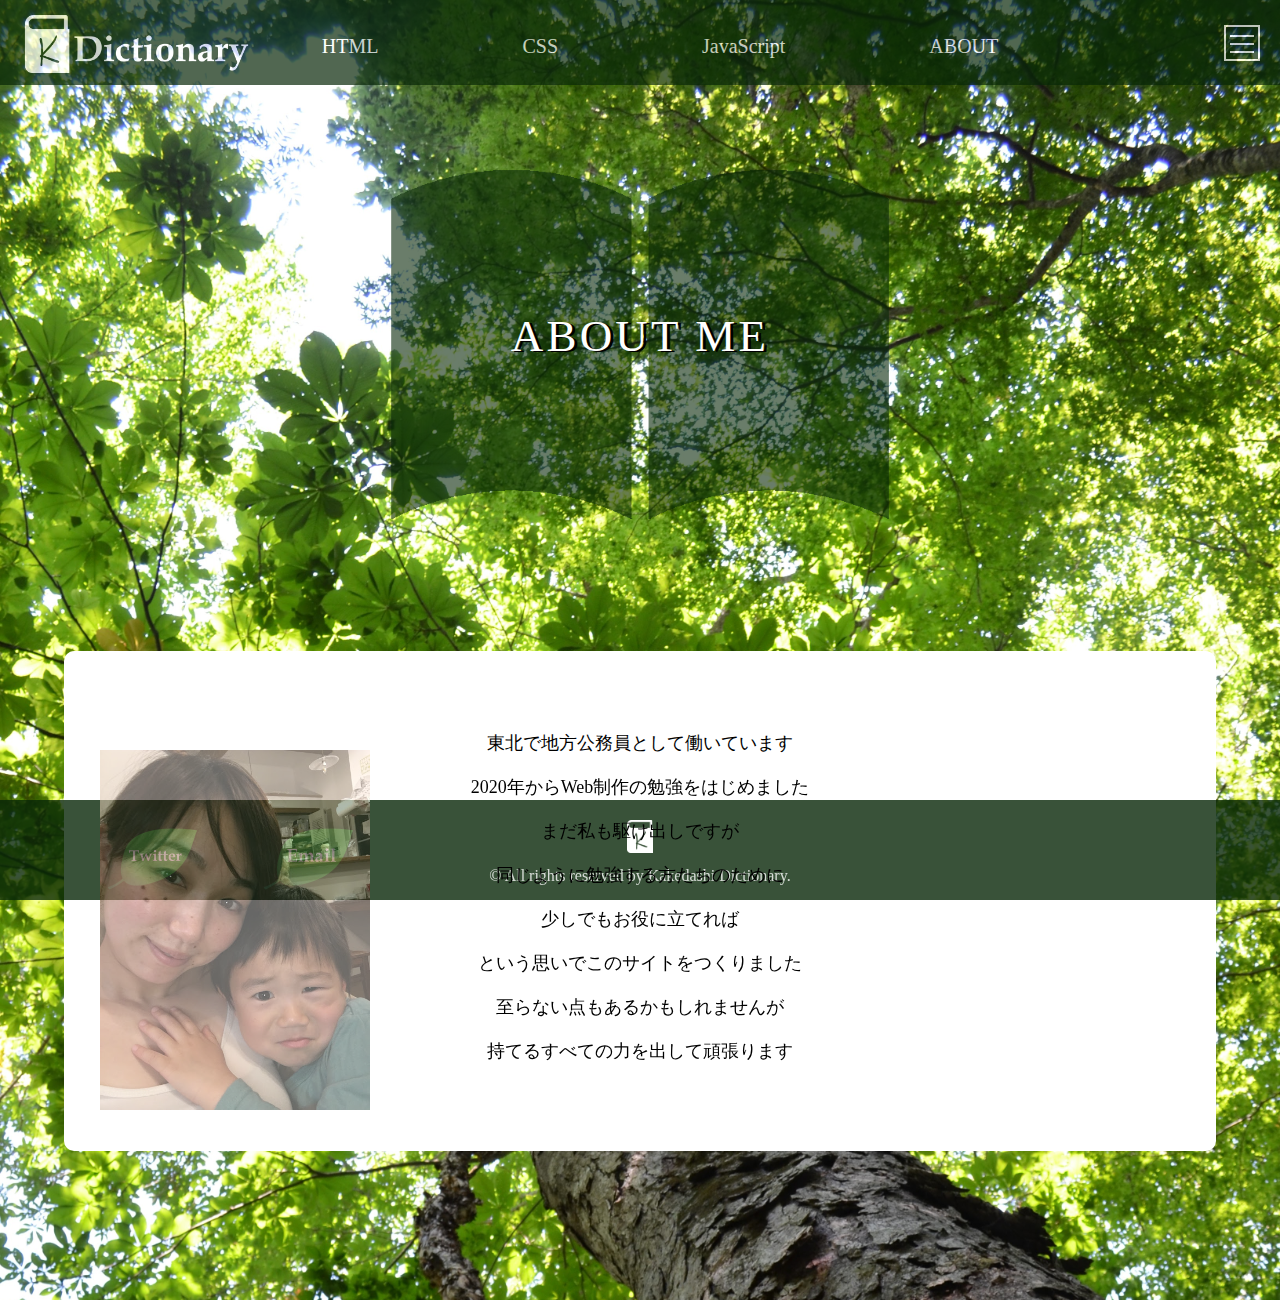
==== about.html @ ae8aec96 "06132334" ====
<!DOCTYPE html>
<html lang="ja">
  <head>
    <meta charset="UTF-8">
    <meta name="viewport" content="width=device-width, initial-scale=1.0">
    <title>K-Dictionary</title>
    <link rel="stylesheet" href="css/style.css">
    <link rel="icon" href="favicon.ico" />
    <link rel="apple-touch-icon" href="image/apple-touch-icon.png" sizes="180×180">
    <script src="https://ajax.googleapis.com/ajax/libs/jquery/1.12.4/jquery.min.js"></script>
    <script>
      
    </script>
  </head>
  <body>
      <header class="header">
        <a href="index.html"><img src="image/logo-w.png" alt="KAKEDASHI Dictionary"></a>
        <nav>
            <ul>
                <li><a href="">HTML</a></li>
                <li><a href="css.html">CSS</a></li>
                <li><a href="">JavaScript</a></li>
                <li><a href="">ABOUT</a></li>
            </ul>
        </nav>
        <div id="humberger">
          <div></div>
          <div></div>
          <div></div>
        </div>
        <ul class="h-menu">
          <li class="menu">～ Menu ～</li>
          <li class="item"><a href="">HTML</a></li>
          <li class="item
          "><a href="css.html">CSS</a></li>
          <li class="item"><a href="">JavaScript</a></li>
          <li class="item"><a href="about.html">ABOUT</a></li>
      </ul>
      </header>
  <div class="container_index">
    <h1 class="aboutme">ABOUT ME</h1>
    <img src="/image/dictionary.png">
    <div class="container-about">
      <p>東北で地方公務員として働いています</p>
      <p>2020年からWeb制作の勉強をはじめました</p>
      <p>まだ私も駆け出しですが</p>
      <p>同じように勉強する方たちのために</p>
      <p>少しでもお役に立てれば</p>
      <p>という思いでこのサイトをつくりました</p>
      <p>至らない点もあるかもしれませんが</p>
      <p>持てるすべての力を出して頑張ります</p>
      <img src="/image/me.jpg">
    </div>
  </div>
  
  <footer>
    <img class="logo" src="/image/3288.png">
    <ul>
      <li><a href="https://twitter.com/hitomidesu888"><img src="/image/twitter.png"></a></li>
        <li><a href="mailto:kakedashi.dictionary@gmail.com"><img src="/image/email.png"></a></li>
      <li></li>
    </ul>
    
    <p>© All rights reserved by Kakedashi Dictionary.</p>
  </footer>
  <script src="jquery.min.js"></script>
  <script>
    $('.h-menu').hide();
    $('#humberger').on('click',function(){
      $('.h-menu').slideToggle();
    })

    $('#humberger').on('click',function(){
      $('.header').css('opacity',.9);

    })
    $('.h-menu').on('click',function(){
      $('.h-menu').slideToggle();
    })
  </script>
    </body>
</html>
---- css/style.css ----
* {
  margin: 0;
  padding: 0;
}

.header {
  position: fixed;
  display: -webkit-box;
  display: -ms-flexbox;
  display: flex;
  height: 85px;
  width: 100%;
  text-decoration: none;
  z-index: 9999;
  top: 0;
  left: 0;
  background-color: #082708;
  opacity: .7;
}

.header .site-logo {
  font-size: 30px;
  color: white;
  position: absolute;
  top: 24px;
  left: 70px;
}

.header img {
  width: 230px;
  position: absolute;
  top: 15px;
  left: 20px;
}

.header nav {
  display: -webkit-box;
  display: -ms-flexbox;
  display: flex;
  margin-left: auto;
  margin-right: auto;
  margin-top: 35px;
}

.header nav a {
  text-decoration: none;
  color: white;
}

.header nav li {
  text-decoration: none;
  list-style: none;
  display: inline;
  margin-left: 90px;
  margin-right: 50px;
  font-size: 20px;
  font-weight: normal;
  font-size: 20px;
}

.header nav li:hover {
  opacity: 0.5;
}

.header nav li:active {
  top: 4px;
  text-shadow: none;
}

.header #humberger {
  position: absolute;
  right: 20px;
  top: 25px;
  border: 2px solid white;
  height: 36px;
  width: 36px;
  display: inline-block;
  -webkit-box-sizing: border-box;
          box-sizing: border-box;
}

.header #humberger:hover {
  opacity: 0.5;
}

.header #humberger div {
  position: absolute;
  left: 4px;
  height: 2px;
  width: 24px;
  background-color: white;
  display: inline-block;
  -webkit-box-sizing: border-box;
          box-sizing: border-box;
}

.header #humberger div:nth-of-type(1) {
  top: 8px;
}

.header #humberger div:nth-of-type(2) {
  top: 16px;
}

.header #humberger div:nth-of-type(3) {
  top: 24px;
}

.header .h-m-btn {
  width: 40px;
  height: 40px;
  margin-top: 23px;
  position: absolute;
  right: 20px;
  background-color: #082708;
  border: 2px solid black;
  border-radius: 5px;
}

.header .h-menu {
  z-index: 9999;
  position: absolute;
  right: 0px;
  width: 100%;
  height: 1100px;
  background-color: black;
  opacity: 1.0;
}

.header .h-menu .menu {
  color: white;
  font-size: 30px;
  text-decoration: none;
  list-style: none;
  text-align: center;
  margin-top: 60px;
}

.header .h-menu .item {
  margin-top: 60px;
  text-align: center;
  color: white;
}

.header .h-menu .item a {
  list-style: none;
  text-decoration: none;
  color: white;
  display: inline;
  font-size: 30px;
  display: inline;
  padding: 5px 50px;
  border-radius: 10px;
}

.header .h-menu .item a:hover {
  opacity: 0.5;
}

.header .h-menu .item a:active {
  top: 4px;
  text-shadow: none;
}

.container_index {
  position: absolute;
  width: 100%;
  height: 1300px;
  background-image: url("/image/cssbgi.JPG");
  background-repeat: no-repeat;
  -webkit-animation: fadein 2s forwards;
          animation: fadein 2s forwards;
  background-size: cover;
  text-align: center;
}

.container_index .aboutme {
  top: 210px;
}

.container_index h1 {
  position: relative;
  left: auto;
  right: auto;
  top: 200px;
  margin-left: 20%;
  margin-right: 20%;
  border-radius: 60px;
  padding-top: 100px;
  padding-bottom: 10px;
  font-size: 45px;
  font-family: "Book Antiqua";
  color: white;
  font-weight: normal;
  letter-spacing: 0.2rem;
  text-shadow: 3px 1px 0px black;
  z-index: 9998;
}

@-webkit-keyframes fadein {
  0% {
    opacity: 0;
  }
  100% {
    opacity: 1;
  }
}

@keyframes fadein {
  0% {
    opacity: 0;
  }
  100% {
    opacity: 1;
  }
}

.container_index img {
  position: relative;
  top: -50px;
  width: 620px;
  z-index: 1;
  opacity: 0.6;
}

.container_index p {
  position: relative;
  top: -270px;
  margin-top: 20px;
  margin-left: 30%;
  margin-right: 30%;
  color: white;
  font-size: 18px;
  text-shadow: 2px 2px 2px black;
  z-index: 9998;
}

.container_index ul {
  display: -webkit-box;
  display: -ms-flexbox;
  display: flex;
  text-decoration: none;
  position: relative;
  top: -200px;
  margin-top: 50px;
  margin-left: auto;
  margin-right: auto;
  width: 90%;
}

.container_index ul li {
  text-decoration: none;
  list-style: none;
  text-align: center;
  margin-top: 30px;
  width: calc(100%/3);
}

.container_index ul li:hover {
  opacity: 0.6;
}

.container_index ul li:active {
  top: 4px;
  text-shadow: none;
}

.container_index ul li a {
  text-decoration: none;
  color: black;
  background-color: white;
  padding: 20px 20px 20px 20px;
  font-size: 40px;
  border-radius: 30px;
  opacity: .7;
  display: block;
  margin: 20px 20px;
}

.container-about {
  background-color: white;
  width: 90%;
  height: 500px;
  margin-left: auto;
  margin-right: auto;
  border-radius: 10px;
}

.container-about p {
  top: 80px;
  color: black;
  text-shadow: none;
  z-index: 9999;
}

.container-about img {
  width: 270px;
  position: absolute;
  left: 100px;
  top: 750px;
  z-index: 9999;
}

footer {
  position: fixed;
  bottom: 0px;
  left: 0px;
  height: 100px;
  width: 100%;
  text-align: center;
  background-color: #082708;
  z-index: 9997;
  opacity: .8;
  color: white;
}

footer img {
  margin-top: 20px;
  width: 2%;
}

footer ul {
  position: absolute;
  top: -15px;
  left: 50px;
  list-style: none;
  text-decoration: none;
  font-size: 24px;
  -webkit-box-orient: horizontal;
  -webkit-box-direction: normal;
      -ms-flex-direction: row;
          flex-direction: row;
}

footer ul li {
  display: -webkit-box;
  display: -ms-flexbox;
  display: flex;
  -webkit-box-orient: horizontal;
  -webkit-box-direction: normal;
      -ms-flex-direction: row;
          flex-direction: row;
  display: inline;
  margin-left: 50px;
}

footer ul li:hover {
  opacity: 0.6;
}

footer ul li:active {
  top: 4px;
  text-shadow: none;
}

footer ul li a {
  text-decoration: none;
  color: white;
  -webkit-box-orient: horizontal;
  -webkit-box-direction: normal;
      -ms-flex-direction: row;
          flex-direction: row;
}

footer ul li a img {
  width: 100px;
  position: relative;
  top: 15px;
  z-index: 9998;
}

footer p {
  margin-top: 10px;
  opacity: .8;
}

.container {
  display: -webkit-box;
  display: -ms-flexbox;
  display: flex;
}

.container .code {
  background-color: #213b21;
  width: 50%;
  height: 800px;
  color: white;
  position: relative;
}

.container .code h1 {
  text-align: center;
  margin-top: 140px;
  max-width: 80%;
  margin-left: auto;
  margin-right: auto;
  border: 2px solid white;
  border-radius: 20px;
  font-family: 'Yu Gothic';
  font-weight: bold;
  color: #213b21;
  background-color: white;
}

.container .code p {
  margin-top: 40px;
  margin-left: 45px;
  font-size: 23px;
  text-align: left;
}

.container .code p span {
  border-bottom: 2px solid;
}

.container .code .a1 {
  color: yellow;
  position: relative;
  left: 0px;
}

.container .code .a2 {
  color: skyblue;
  position: relative;
  left: 25px;
}

.container .code .a3 {
  color: pink;
  position: relative;
  left: 60px;
}

.container .code .border {
  border-bottom: none;
  margin-top: 0px;
}

.container .code .css1 {
  text-align: left;
  font-size: 30px;
  letter-spacing: 0.3em;
}

.container .code .css1-2 {
  margin-top: 5px;
  font-size: 30px;
  text-align: left;
  margin-left: 275px;
}

.container .code .n2 {
  margin-left: 53px;
}

.container .code .n3 {
  margin-left: 60px;
}

.container .code .a1-1 {
  margin-top: 0px;
  margin-left: 60px;
  text-align: left;
  position: relative;
  font-size: 20px;
}

.container .code .a1-1 .a1 {
  position: absolute;
  left: 190px;
}

.container .code .a1-1 .a2 {
  position: absolute;
  left: 310px;
}

.container .code .a1-1 .a3 {
  position: absolute;
  left: 455px;
}

.container .code .css2 {
  text-align: left;
  font-size: 30px;
  letter-spacing: 0.1em;
}

.container .code .css2-2 {
  margin-top: 5px;
  font-size: 30px;
  text-align: left;
  margin-left: 0px;
  position: relative;
}

.container .code .css2-2 .n0 {
  position: absolute;
  left: 260px;
  color: lightgreen;
}

.container .code .css2-2 .n1 {
  position: absolute;
  left: 383px;
}

.container .code .css2-2 .n2 {
  position: absolute;
  left: 410px;
}

.container .code .css2-2 .n3 {
  position: absolute;
  left: 505px;
}

.container .code .a2-1 {
  margin-top: 50px;
  margin-left: 60px;
  text-align: left;
  position: relative;
  font-size: 20px;
}

.container .code .a2-1 .a0 {
  position: absolute;
  left: 175px;
  color: lightgreen;
}

.container .code .a2-1 .a1 {
  position: absolute;
  left: 293px;
}

.container .code .a2-1 .a2 {
  position: absolute;
  left: 377px;
}

.container .code .a2-1 .a3 {
  position: absolute;
  left: 490px;
}

.container .hyouji {
  background-color: #85d189;
  width: 50%;
  height: 800px;
  position: relative;
}

.container .hyouji .hako1 {
  position: absolute;
  left: 45%;
  top: 150px;
  font-size: 30px;
}

.container .hyouji .hako2 {
  top: 400px;
  position: absolute;
  left: 45%;
  font-size: 30px;
}

.container .hyouji .css1 {
  border: 2px solid black;
  margin-top: 215px;
  margin-left: auto;
  margin-right: auto;
  max-width: 80%;
  text-align: center;
  font-size: 30px;
}

.container .hyouji .css2 {
  border-bottom: 2px solid black;
  margin-top: 185px;
  margin-left: auto;
  margin-right: auto;
  max-width: 80%;
  text-align: center;
  font-size: 30px;
}

.container_css {
  width: 100%;
  background-image: url("/image/cssbgi.jpg");
  -webkit-animation: fadein 2s forwards;
          animation: fadein 2s forwards;
  background-size: cover;
  background-repeat: no-repeat;
  height: 1800px;
  position: relative;
}

.container_css h1 {
  position: relative;
  top: 300px;
  margin: 0px 35%;
  padding: 30px 20px;
  text-align: center;
  font-size: 50px;
  font-family: "Book Antiqua";
  color: white;
  font-weight: normal;
  letter-spacing: 1.2rem;
  text-shadow: 5px 5px 5px black;
  background-color: rgba(0, 0, 0, 0.589);
  border-radius: 50px;
  -webkit-box-sizing: border-box;
          box-sizing: border-box;
}

@keyframes fadein {
  0% {
    opacity: 0;
  }
  100% {
    opacity: 1;
  }
}

.container_css ul {
  display: -webkit-box;
  display: -ms-flexbox;
  display: flex;
  text-decoration: none;
  position: relative;
  top: 400px;
  margin-top: 50px;
  margin-left: auto;
  margin-right: auto;
  width: 90%;
}

.container_css ul li {
  text-decoration: none;
  list-style: none;
  text-align: center;
  margin-top: 30px;
  width: calc(100%/3);
}

.container_css ul li:hover {
  opacity: 0.6;
}

.container_css ul li:active {
  top: 4px;
  text-shadow: none;
}

.container_css ul li a {
  text-decoration: none;
  color: black;
  background-color: white;
  padding: 20px 20px 20px 20px;
  font-size: 40px;
  border-radius: 30px;
  opacity: .8;
  display: block;
  margin: 20px 20px;
}

@media screen and (max-width: 870px) {
  .header {
    position: fixed;
    text-align: center;
  }
  .header nav {
    display: none;
  }
  .header img {
    max-width: 50%;
    margin-top: 2px;
  }
  .h-menu {
    width: 100%;
  }
  footer {
    height: 100px;
  }
  footer .logo {
    display: none;
  }
  footer ul {
    top: -30px;
    text-align: center;
    left: 0;
    -webkit-box-pack: center;
        -ms-flex-pack: center;
            justify-content: center;
    margin: 0;
    display: -webkit-box;
    display: -ms-flexbox;
    display: flex;
    -ms-flex-wrap: wrap;
        flex-wrap: wrap;
    width: 100%;
  }
  footer ul li {
    margin: 0;
    padding: 0;
  }
  footer ul li a img {
    width: 90px;
    display: inline-block;
    padding: 0 45px;
  }
  footer p {
    position: relative;
    top: 60px;
  }
  .container_index {
    background-size: cover;
    width: 100%;
    height: 1100px;
  }
  .container_index h1 {
    font-size: 30px;
    top: 105px;
  }
  .container_index img {
    width: 300px;
    top: -57px;
  }
  .container_index p {
    display: none;
  }
  .container_index ul {
    width: auto;
    top: -90px;
    -webkit-box-orient: vertical;
    -webkit-box-direction: normal;
        -ms-flex-direction: column;
            flex-direction: column;
    -webkit-box-align: center;
        -ms-flex-align: center;
            align-items: center;
  }
  .container_index ul li {
    width: 90%;
  }
  .container_index ul li a {
    text-align: center;
    font-size: 18px;
    display: block;
    width: 90%;
    margin: 0px auto;
    letter-spacing: 0.3rem;
  }
  .container_index .aboutme {
    top: 80px;
  }
  .container_index .container-about {
    text-align: center;
  }
  .container_index .container-about p {
    text-align: center;
    display: inline;
  }
  .container_index .container-about img {
    display: none;
  }
  .container_css {
    background-size: cover;
    width: 100%;
    height: 900px;
  }
  .container_css h1 {
    font-size: 30px;
    top: 200px;
    background-color: transparent;
    -webkit-text-decoration-color: rgba(0, 0, 0, 0.589);
            text-decoration-color: rgba(0, 0, 0, 0.589);
  }
  .container_css ul {
    width: auto;
    top: 190px;
    -webkit-box-orient: vertical;
    -webkit-box-direction: normal;
        -ms-flex-direction: column;
            flex-direction: column;
    -webkit-box-align: center;
        -ms-flex-align: center;
            align-items: center;
  }
  .container_css ul li {
    width: 90%;
  }
  .container_css ul li a {
    text-align: center;
    font-size: 18px;
    display: block;
    width: 90%;
    margin: 0px auto;
    opacity: .6;
  }
  .container {
    -webkit-box-orient: vertical;
    -webkit-box-direction: normal;
        -ms-flex-direction: column;
            flex-direction: column;
    width: 100%;
  }
  .container .code {
    width: 100%;
  }
  .container .code h1 {
    font-size: 20px;
  }
  .container .code p {
    font-size: 17px;
    letter-spacing: 0rem;
  }
  .container .code .css1 {
    font-size: 30px;
    letter-spacing: normal;
    text-align: left;
  }
  .container .code .a1 {
    left: -65px;
  }
  .container .code .a2 {
    left: -90px;
  }
  .container .hyouji {
    width: 100%;
  }
}
/*# sourceMappingURL=style.css.map */
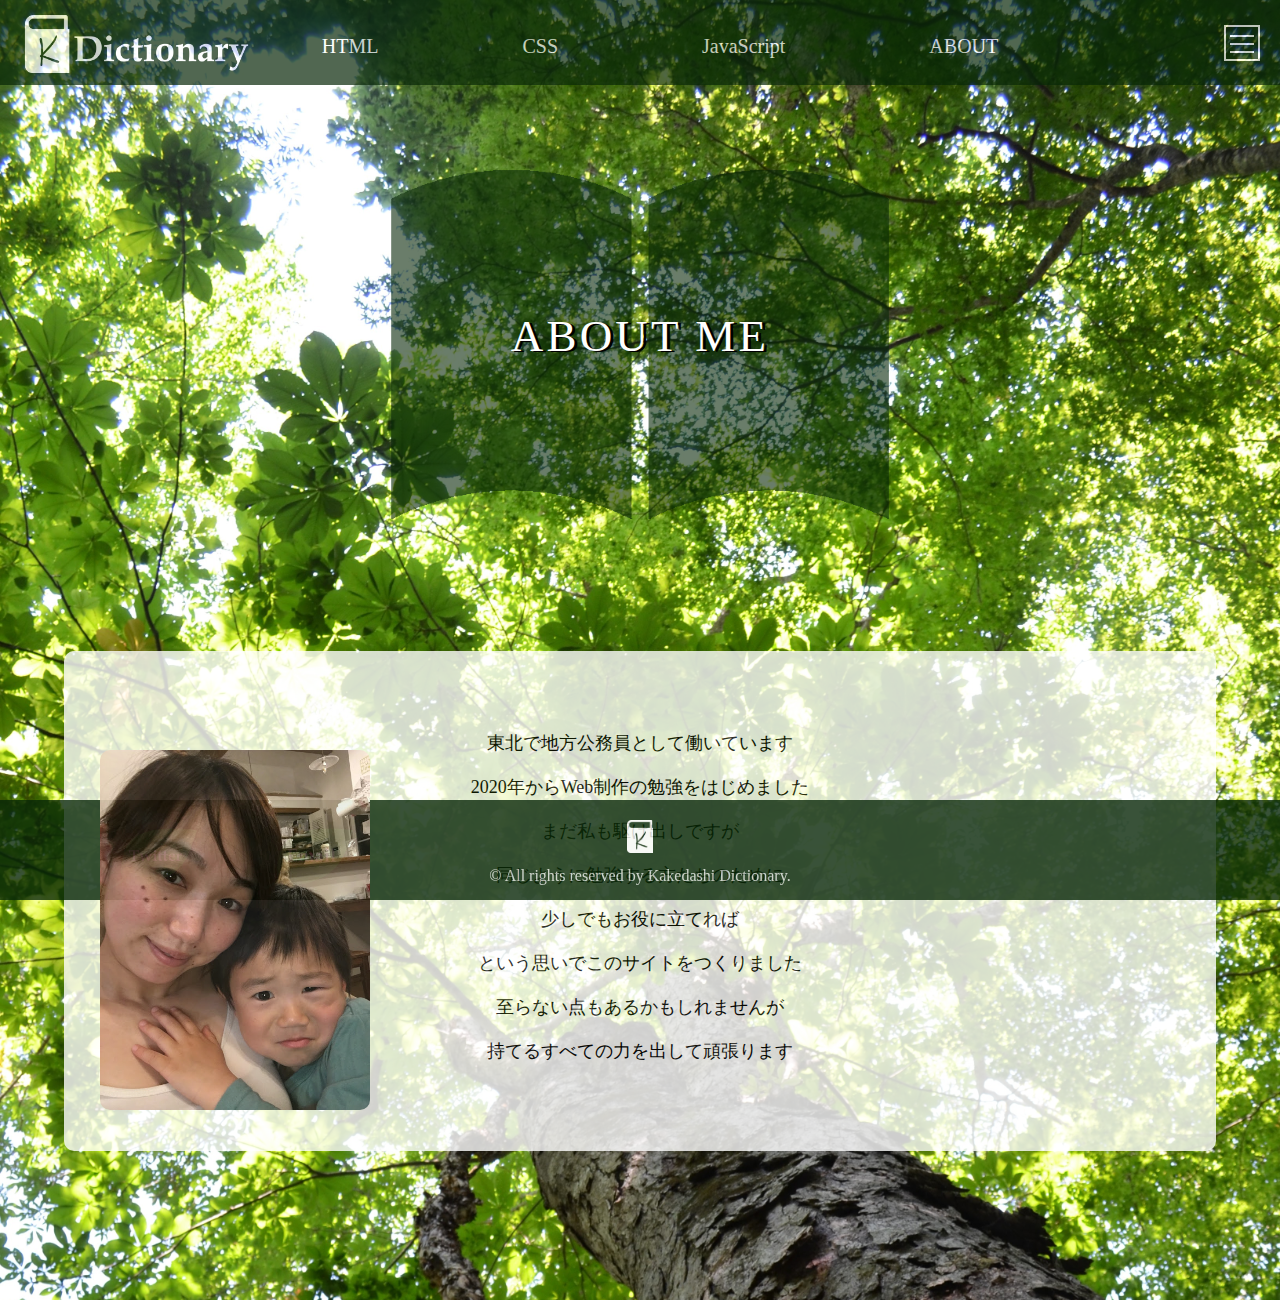
==== commit 5df73466: "06150622" ====
--- a/about.html
+++ b/about.html
@@ -49,10 +49,11 @@
       <p>という思いでこのサイトをつくりました</p>
       <p>至らない点もあるかもしれませんが</p>
       <p>持てるすべての力を出して頑張ります</p>
-      <img src="/image/me.jpg">
+      
     </div>
+    
   </div>
-  
+  <img class="profile" src="/image/me.jpg">
   <footer>
     <img class="logo" src="/image/3288.png">
     <ul>
--- a/css/style.css
+++ b/css/style.css
@@ -139,7 +139,18 @@
 .header .h-menu .item {
   margin-top: 60px;
   text-align: center;
-  color: white;
+  width: 100%;
+  color: white;
+  border: 1px solid white;
+}
+
+.header .h-menu .item:hover {
+  opacity: 0.5;
+}
+
+.header .h-menu .item:active {
+  top: 4px;
+  text-shadow: none;
 }
 
 .header .h-menu .item a {
@@ -148,18 +159,9 @@
   color: white;
   display: inline;
   font-size: 30px;
-  display: inline;
-  padding: 5px 50px;
+  display: block;
   border-radius: 10px;
-}
-
-.header .h-menu .item a:hover {
-  opacity: 0.5;
-}
-
-.header .h-menu .item a:active {
-  top: 4px;
-  text-shadow: none;
+  padding: 5px auto;
 }
 
 .container_index {
@@ -215,6 +217,13 @@
   }
 }
 
+.container_index .css-h1 {
+  letter-spacing: 2rem;
+  font-size: 50px;
+  top: 230px;
+  padding-left: 30px;
+}
+
 .container_index img {
   position: relative;
   top: -50px;
@@ -284,6 +293,7 @@
   margin-left: auto;
   margin-right: auto;
   border-radius: 10px;
+  opacity: .8;
 }
 
 .container-about p {
@@ -293,12 +303,14 @@
   z-index: 9999;
 }
 
-.container-about img {
+.profile {
   width: 270px;
   position: absolute;
   left: 100px;
   top: 750px;
   z-index: 9999;
+  border-radius: 10px;
+  opacity: .9;
 }
 
 footer {
@@ -583,86 +595,6 @@
   max-width: 80%;
   text-align: center;
   font-size: 30px;
-}
-
-.container_css {
-  width: 100%;
-  background-image: url("/image/cssbgi.jpg");
-  -webkit-animation: fadein 2s forwards;
-          animation: fadein 2s forwards;
-  background-size: cover;
-  background-repeat: no-repeat;
-  height: 1800px;
-  position: relative;
-}
-
-.container_css h1 {
-  position: relative;
-  top: 300px;
-  margin: 0px 35%;
-  padding: 30px 20px;
-  text-align: center;
-  font-size: 50px;
-  font-family: "Book Antiqua";
-  color: white;
-  font-weight: normal;
-  letter-spacing: 1.2rem;
-  text-shadow: 5px 5px 5px black;
-  background-color: rgba(0, 0, 0, 0.589);
-  border-radius: 50px;
-  -webkit-box-sizing: border-box;
-          box-sizing: border-box;
-}
-
-@keyframes fadein {
-  0% {
-    opacity: 0;
-  }
-  100% {
-    opacity: 1;
-  }
-}
-
-.container_css ul {
-  display: -webkit-box;
-  display: -ms-flexbox;
-  display: flex;
-  text-decoration: none;
-  position: relative;
-  top: 400px;
-  margin-top: 50px;
-  margin-left: auto;
-  margin-right: auto;
-  width: 90%;
-}
-
-.container_css ul li {
-  text-decoration: none;
-  list-style: none;
-  text-align: center;
-  margin-top: 30px;
-  width: calc(100%/3);
-}
-
-.container_css ul li:hover {
-  opacity: 0.6;
-}
-
-.container_css ul li:active {
-  top: 4px;
-  text-shadow: none;
-}
-
-.container_css ul li a {
-  text-decoration: none;
-  color: black;
-  background-color: white;
-  padding: 20px 20px 20px 20px;
-  font-size: 40px;
-  border-radius: 30px;
-  opacity: .8;
-  display: block;
-  margin: 20px 20px;
 }
 
 @media screen and (max-width: 870px) {
@@ -723,6 +655,11 @@
     font-size: 30px;
     top: 105px;
   }
+  .container_index .css-h1 {
+    font-size: 30px;
+    top: 90px;
+    padding-left: 20px;
+  }
   .container_index img {
     width: 300px;
     top: -57px;
@@ -756,48 +693,20 @@
     top: 80px;
   }
   .container_index .container-about {
-    text-align: center;
+    text-align: left;
+    width: 100%;
   }
   .container_index .container-about p {
     text-align: center;
-    display: inline;
+    display: block;
+    margin: 15px 20px;
+    font-size: 15px;
   }
   .container_index .container-about img {
     display: none;
   }
-  .container_css {
-    background-size: cover;
-    width: 100%;
-    height: 900px;
-  }
-  .container_css h1 {
-    font-size: 30px;
-    top: 200px;
-    background-color: transparent;
-    -webkit-text-decoration-color: rgba(0, 0, 0, 0.589);
-            text-decoration-color: rgba(0, 0, 0, 0.589);
-  }
-  .container_css ul {
-    width: auto;
-    top: 190px;
-    -webkit-box-orient: vertical;
-    -webkit-box-direction: normal;
-        -ms-flex-direction: column;
-            flex-direction: column;
-    -webkit-box-align: center;
-        -ms-flex-align: center;
-            align-items: center;
-  }
-  .container_css ul li {
-    width: 90%;
-  }
-  .container_css ul li a {
-    text-align: center;
-    font-size: 18px;
-    display: block;
-    width: 90%;
-    margin: 0px auto;
-    opacity: .6;
+  .profile {
+    display: none;
   }
   .container {
     -webkit-box-orient: vertical;
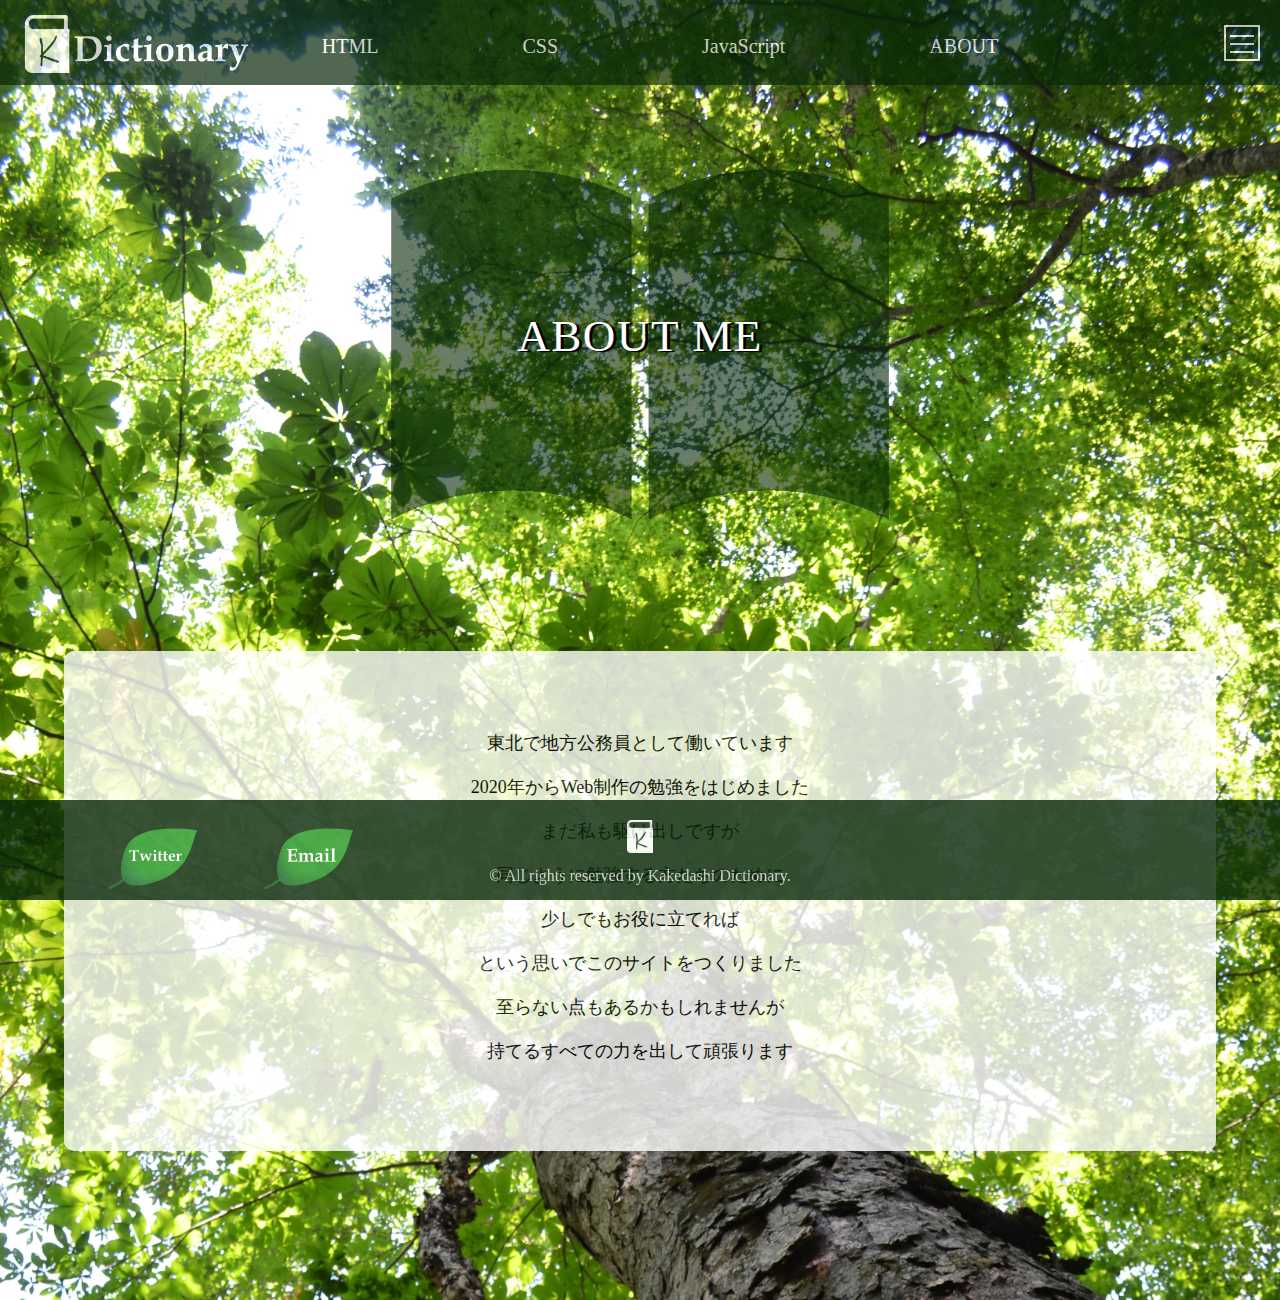
==== commit 9e6e36b7: "06160531" ====
--- a/about.html
+++ b/about.html
@@ -53,7 +53,6 @@
     </div>
     
   </div>
-  <img class="profile" src="/image/me.jpg">
   <footer>
     <img class="logo" src="/image/3288.png">
     <ul>
--- a/css/style.css
+++ b/css/style.css
@@ -133,15 +133,15 @@
   text-decoration: none;
   list-style: none;
   text-align: center;
-  margin-top: 60px;
+  margin: 60px 0;
 }
 
 .header .h-menu .item {
-  margin-top: 60px;
+  margin-top: 0px;
   text-align: center;
   width: 100%;
   color: white;
-  border: 1px solid white;
+  border-top: 1px solid white;
 }
 
 .header .h-menu .item:hover {
@@ -162,6 +162,11 @@
   display: block;
   border-radius: 10px;
   padding: 5px auto;
+  letter-spacing: 0.5rem;
+}
+
+.header .h-menu .about {
+  border-bottom: 1px solid white;
 }
 
 .container_index {
@@ -194,7 +199,7 @@
   font-family: "Book Antiqua";
   color: white;
   font-weight: normal;
-  letter-spacing: 0.2rem;
+  letter-spacing: 0.1rem;
   text-shadow: 3px 1px 0px black;
   z-index: 9998;
 }
@@ -286,6 +291,10 @@
   margin: 20px 20px;
 }
 
+.container_index .ul-css {
+  margin-top: 150px;
+}
+
 .container-about {
   background-color: white;
   width: 90%;
@@ -301,16 +310,6 @@
   color: black;
   text-shadow: none;
   z-index: 9999;
-}
-
-.profile {
-  width: 270px;
-  position: absolute;
-  left: 100px;
-  top: 750px;
-  z-index: 9999;
-  border-radius: 10px;
-  opacity: .9;
 }
 
 footer {
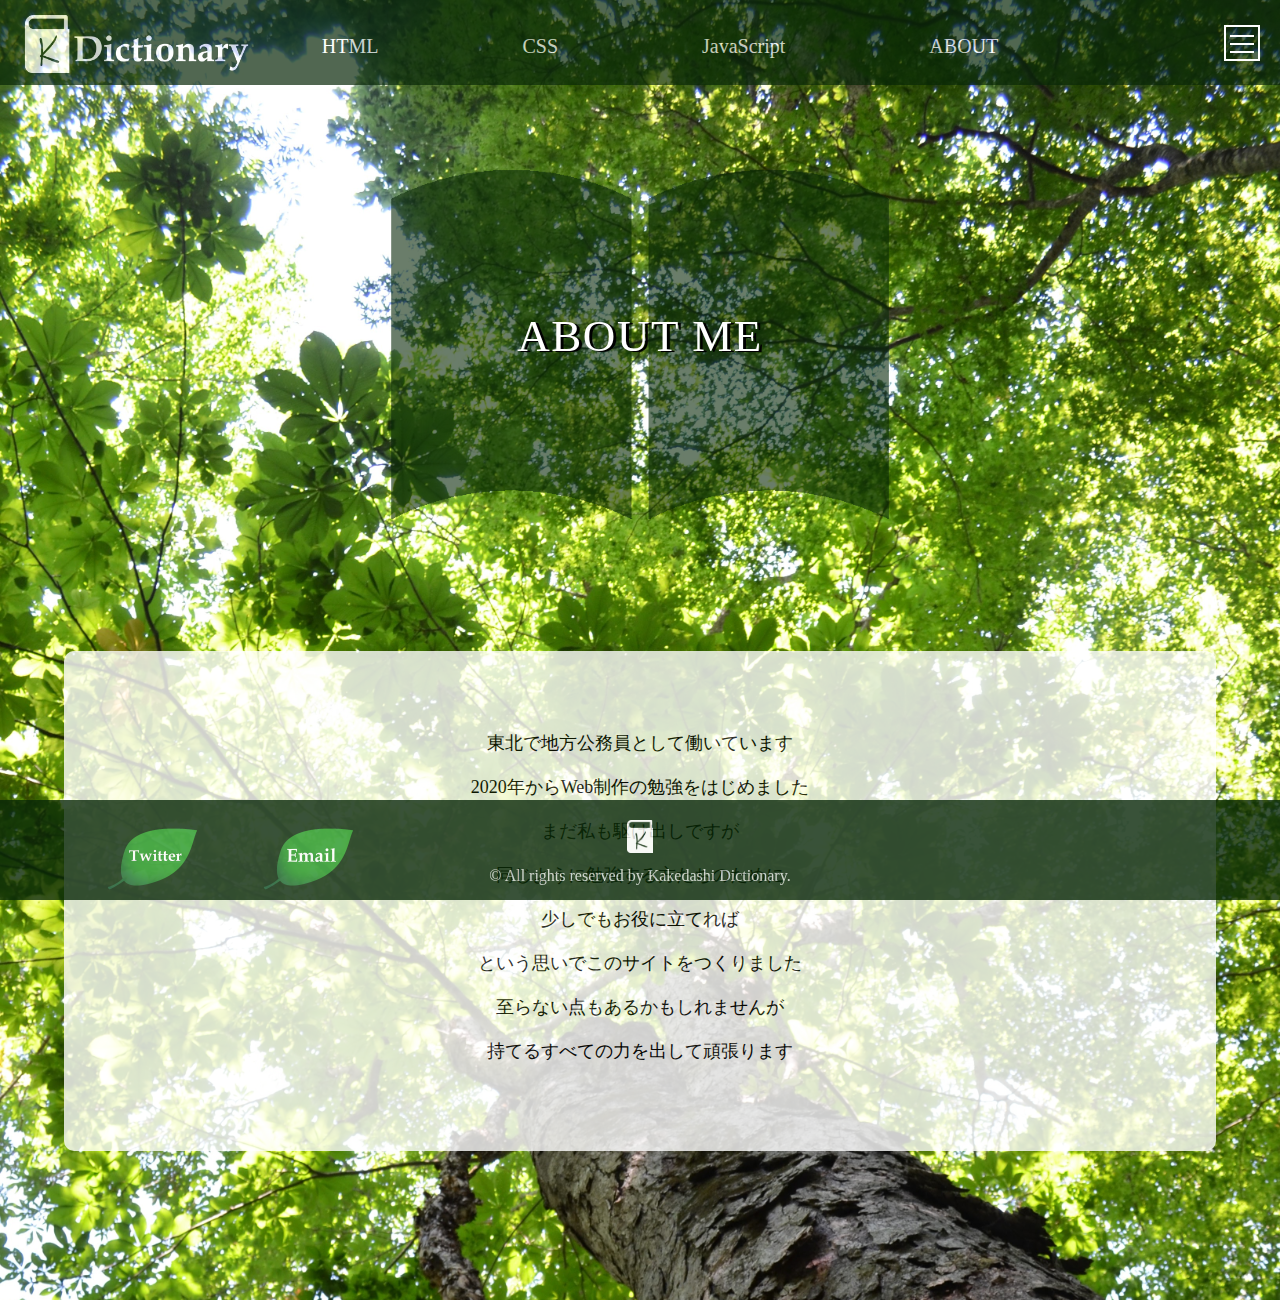
==== commit bc186269: "07100634" ====
--- a/about.html
+++ b/about.html
@@ -23,20 +23,22 @@
                 <li><a href="">ABOUT</a></li>
             </ul>
         </nav>
-        <div id="humberger">
-          <div></div>
-          <div></div>
-          <div></div>
-        </div>
-        <ul class="h-menu">
-          <li class="menu">～ Menu ～</li>
-          <li class="item"><a href="">HTML</a></li>
-          <li class="item
-          "><a href="css.html">CSS</a></li>
-          <li class="item"><a href="">JavaScript</a></li>
-          <li class="item"><a href="about.html">ABOUT</a></li>
-      </ul>
+        
       </header>
+
+      <div id="humberger">
+        <div></div>
+        <div></div>
+        <div></div>
+      </div>
+      <ul class="h-menu">
+        <li class="menu">～ Menu ～</li>
+        <li class="item"><a href="">HTML</a></li>
+        <li class="item
+        "><a href="css.html">CSS</a></li>
+        <li class="item"><a href="">JavaScript</a></li>
+        <li class="item"><a href="about.html">ABOUT</a></li>
+    </ul>
   <div class="container_index">
     <h1 class="aboutme">ABOUT ME</h1>
     <img src="/image/dictionary.png">
--- a/css/style.css
+++ b/css/style.css
@@ -1,6 +1,52 @@
 * {
   margin: 0;
   padding: 0;
+}
+
+.loading {
+  position: fixed;
+  top: 0;
+  left: 0;
+  width: 100%;
+  height: 100%;
+  background-color: #fff;
+  display: -webkit-box;
+  display: -ms-flexbox;
+  display: flex;
+  -webkit-box-align: center;
+      -ms-flex-align: center;
+          align-items: center;
+  -webkit-box-pack: center;
+      -ms-flex-pack: center;
+          justify-content: center;
+  font-size: 30px;
+  opacity: 0;
+  visibility: hidden;
+  -webkit-transition: 0.3s;
+  transition: 0.3s;
+  z-index: 9999;
+}
+
+.loading.active {
+  opacity: 1;
+  visibility: visible;
+}
+
+@-webkit-keyframes flashing {
+  50% {
+    opacity: .3;
+  }
+}
+
+@keyframes flashing {
+  50% {
+    opacity: .3;
+  }
+}
+
+.loadingText {
+  -webkit-animation: 1s flashing infinite;
+          animation: 1s flashing infinite;
 }
 
 .header {
@@ -11,7 +57,7 @@
   height: 85px;
   width: 100%;
   text-decoration: none;
-  z-index: 9999;
+  z-index: 9998;
   top: 0;
   left: 0;
   background-color: #082708;
@@ -67,8 +113,9 @@
   text-shadow: none;
 }
 
-.header #humberger {
-  position: absolute;
+#humberger {
+  position: absolute;
+  position: fixed;
   right: 20px;
   top: 25px;
   border: 2px solid white;
@@ -77,13 +124,14 @@
   display: inline-block;
   -webkit-box-sizing: border-box;
           box-sizing: border-box;
-}
-
-.header #humberger:hover {
+  z-index: 9999;
+}
+
+#humberger:hover {
   opacity: 0.5;
 }
 
-.header #humberger div {
+#humberger div {
   position: absolute;
   left: 4px;
   height: 2px;
@@ -92,21 +140,22 @@
   display: inline-block;
   -webkit-box-sizing: border-box;
           box-sizing: border-box;
-}
-
-.header #humberger div:nth-of-type(1) {
+  z-index: 9999;
+}
+
+#humberger div:nth-of-type(1) {
   top: 8px;
 }
 
-.header #humberger div:nth-of-type(2) {
+#humberger div:nth-of-type(2) {
   top: 16px;
 }
 
-.header #humberger div:nth-of-type(3) {
+#humberger div:nth-of-type(3) {
   top: 24px;
 }
 
-.header .h-m-btn {
+.h-m-btn {
   width: 40px;
   height: 40px;
   margin-top: 23px;
@@ -117,9 +166,10 @@
   border-radius: 5px;
 }
 
-.header .h-menu {
+.h-menu {
   z-index: 9999;
   position: absolute;
+  position: fixed;
   right: 0px;
   width: 100%;
   height: 1100px;
@@ -127,7 +177,7 @@
   opacity: 1.0;
 }
 
-.header .h-menu .menu {
+.h-menu .menu {
   color: white;
   font-size: 30px;
   text-decoration: none;
@@ -136,7 +186,7 @@
   margin: 60px 0;
 }
 
-.header .h-menu .item {
+.h-menu .item {
   margin-top: 0px;
   text-align: center;
   width: 100%;
@@ -144,16 +194,16 @@
   border-top: 1px solid white;
 }
 
-.header .h-menu .item:hover {
+.h-menu .item:hover {
   opacity: 0.5;
 }
 
-.header .h-menu .item:active {
+.h-menu .item:active {
   top: 4px;
   text-shadow: none;
 }
 
-.header .h-menu .item a {
+.h-menu .item a {
   list-style: none;
   text-decoration: none;
   color: white;
@@ -165,7 +215,7 @@
   letter-spacing: 0.5rem;
 }
 
-.header .h-menu .about {
+.h-menu .about {
   border-bottom: 1px solid white;
 }
 
@@ -431,9 +481,9 @@
 }
 
 .container .code .a2 {
+  position: relative;
+  left: 25px;
   color: skyblue;
-  position: relative;
-  left: 25px;
 }
 
 .container .code .a3 {
@@ -476,19 +526,25 @@
   font-size: 20px;
 }
 
-.container .code .a1-1 .a1 {
+.container .code .a1-1 .n1-word {
   position: absolute;
   left: 190px;
-}
-
-.container .code .a1-1 .a2 {
+  border-bottom: none;
+  color: yellow;
+}
+
+.container .code .a1-1 .n2-word {
   position: absolute;
   left: 310px;
-}
-
-.container .code .a1-1 .a3 {
+  border-bottom: none;
+  color: skyblue;
+}
+
+.container .code .a1-1 .n3-word {
   position: absolute;
   left: 455px;
+  border-bottom: none;
+  color: pink;
 }
 
 .container .code .css2 {
@@ -657,7 +713,8 @@
   .container_index .css-h1 {
     font-size: 30px;
     top: 90px;
-    padding-left: 20px;
+    padding-left: 0px;
+    letter-spacing: 0.5rem;
   }
   .container_index img {
     width: 300px;
@@ -688,6 +745,9 @@
     margin: 0px auto;
     letter-spacing: 0.3rem;
   }
+  .container_index .ul-css {
+    margin-top: 50px;
+  }
   .container_index .aboutme {
     top: 80px;
   }
@@ -716,6 +776,7 @@
   }
   .container .code {
     width: 100%;
+    height: 600px;
   }
   .container .code h1 {
     font-size: 20px;
@@ -723,20 +784,98 @@
   .container .code p {
     font-size: 17px;
     letter-spacing: 0rem;
+    margin-left: 20px;
   }
   .container .code .css1 {
-    font-size: 30px;
+    font-size: 25px;
     letter-spacing: normal;
     text-align: left;
-  }
-  .container .code .a1 {
-    left: -65px;
-  }
-  .container .code .a2 {
-    left: -90px;
+    margin: 0;
+    padding: 0;
+    margin-left: 30px;
+    margin-top: 20px;
+  }
+  .container .code .css1-2 {
+    margin-left: 0;
+  }
+  .container .code .css1-2 .n1 {
+    left: 140px;
+  }
+  .container .code .css1-2 .n2 {
+    left: 110px;
+  }
+  .container .code .css1-2 .n3 {
+    left: 70px;
+  }
+  .container .code .a1-1 {
+    font-size: 15px;
+  }
+  .container .code .a1-1 .n1-word {
+    padding: 0;
+    position: absolute;
+    margin: 0;
+    left: 60px;
+  }
+  .container .code .a1-1 .n2-word {
+    padding: 0;
+    margin: 0;
+    left: 130px;
+  }
+  .container .code .a1-1 .n3-word {
+    padding: 0;
+    margin: 0;
+    left: 200px;
+  }
+  .container .code .css2 {
+    font-size: 22px;
+    letter-spacing: normal;
+    text-align: left;
+    margin: 0;
+    padding: 0;
+    margin-left: 30px;
+    margin-top: 20px;
+  }
+  .container .code .css2-2 {
+    margin-left: 0;
+  }
+  .container .code .css2-2 .n0 {
+    position: absolute;
+    left: 140px;
+  }
+  .container .code .css2-2 .n1 {
+    left: 220px;
+  }
+  .container .code .css2-2 .n2 {
+    left: 220px;
+  }
+  .container .code .css2-2 .n3 {
+    left: 270px;
+  }
+  .container .code .a2-1 {
+    font-size: 15px;
+  }
+  .container .code .a2-1 .a0 {
+    left: 65px;
+  }
+  .container .code .a2-1 .a1 {
+    left: 145px;
+  }
+  .container .code .a2-1 .a2 {
+    left: 210px;
+  }
+  .container .code .a2-1 .a3 {
+    left: 275px;
   }
   .container .hyouji {
     width: 100%;
+    height: 500px;
+  }
+  .container .hyouji .css1 {
+    margin-top: 50px;
+    font-size: 20px;
+  }
+  .container .hyouji .css2 {
+    font-size: 20px;
   }
 }
 /*# sourceMappingURL=style.css.map */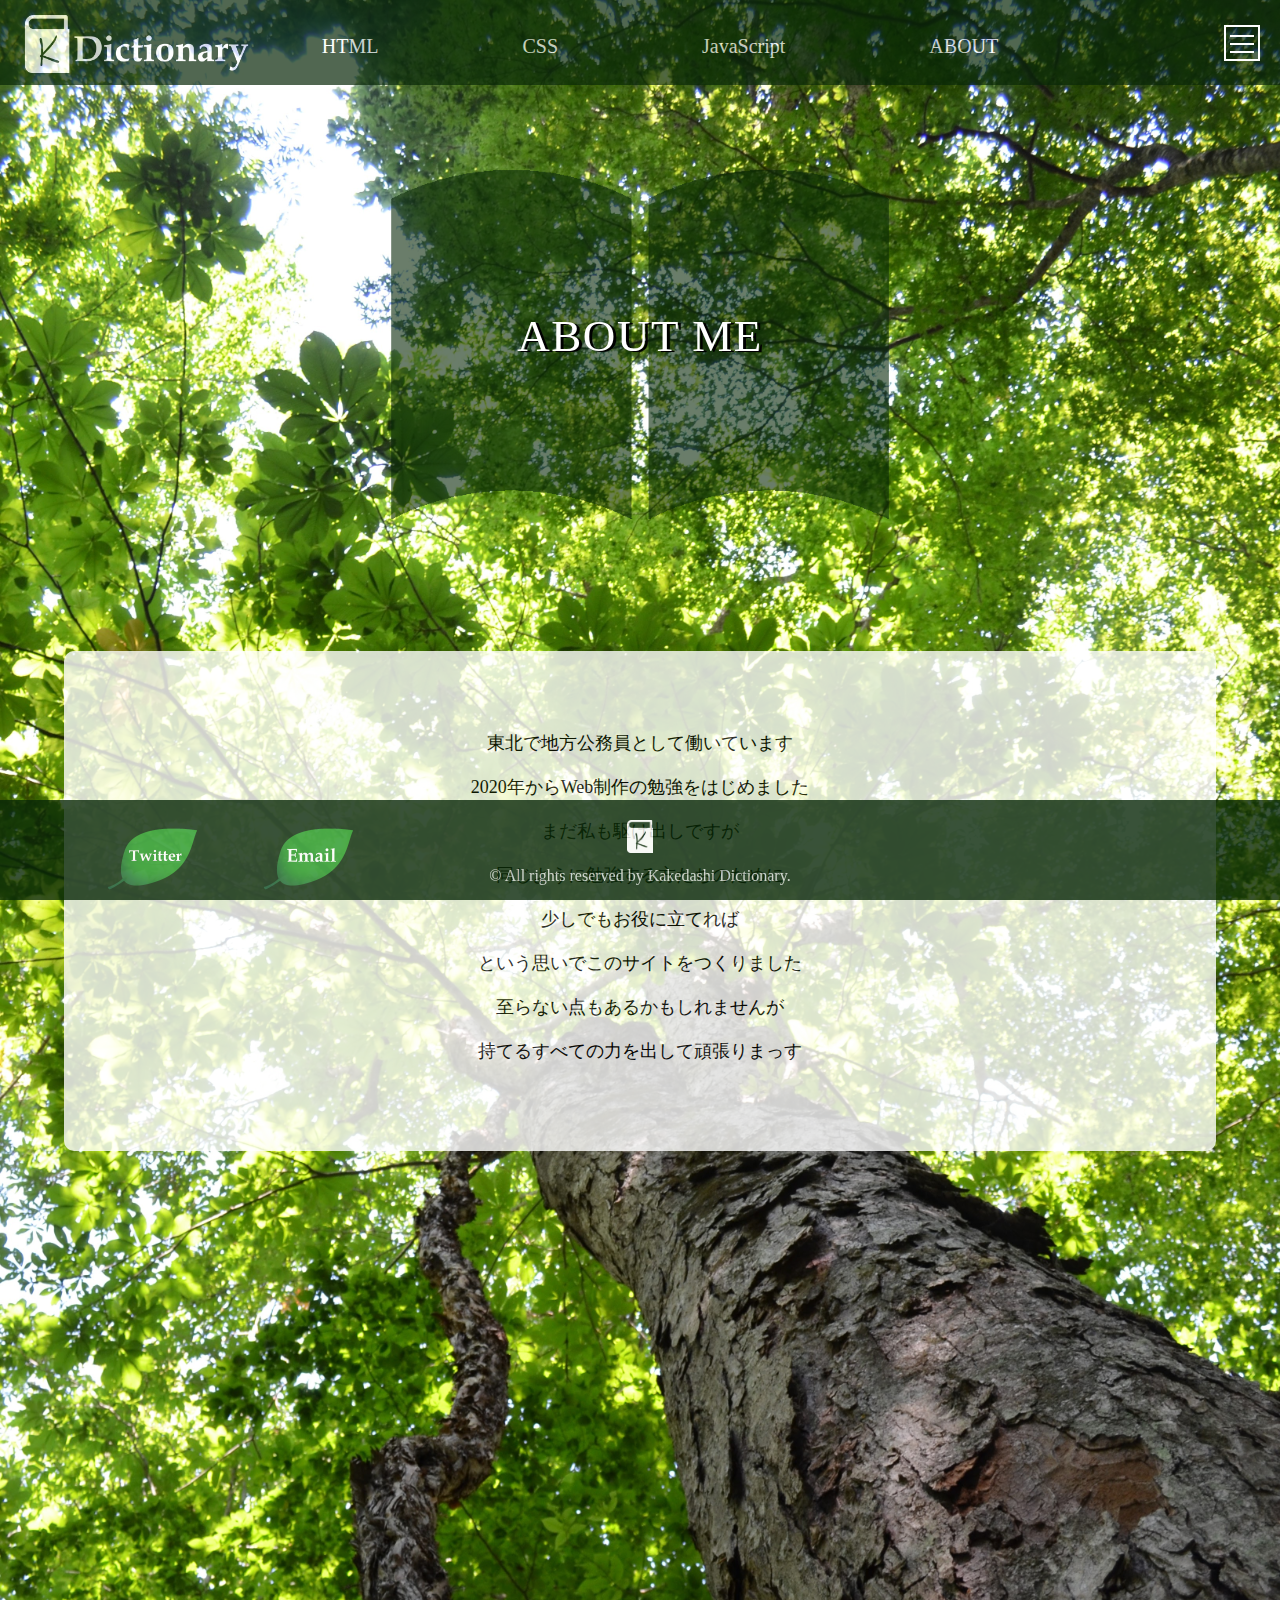
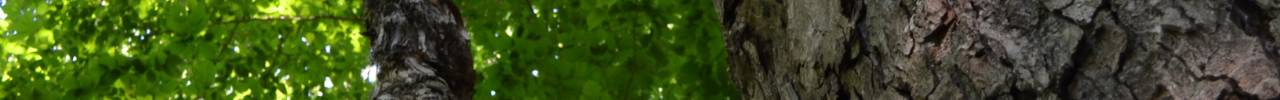
==== commit 8f1ea4b5: "07081253" ====
--- a/about.html
+++ b/about.html
@@ -50,7 +50,7 @@
       <p>少しでもお役に立てれば</p>
       <p>という思いでこのサイトをつくりました</p>
       <p>至らない点もあるかもしれませんが</p>
-      <p>持てるすべての力を出して頑張ります</p>
+      <p>持てるすべての力を出して頑張りまっす</p>
       
     </div>
     
--- a/css/style.css
+++ b/css/style.css
@@ -222,7 +222,7 @@
 .container_index {
   position: absolute;
   width: 100%;
-  height: 1300px;
+  height: 1700px;
   background-image: url("/image/cssbgi.JPG");
   background-repeat: no-repeat;
   -webkit-animation: fadein 2s forwards;
@@ -345,6 +345,112 @@
   margin-top: 150px;
 }
 
+.container_index dl {
+  margin: 0 auto;
+  display: -webkit-box;
+  display: -ms-flexbox;
+  display: flex;
+  margin-left: 0;
+}
+
+.container_index dt {
+  padding: 3px;
+  display: -webkit-box;
+  display: -ms-flexbox;
+  display: flex;
+  background-color: #fff;
+  text-align: center;
+  opacity: .8;
+  text-decoration: none;
+  color: black;
+  background-color: white;
+  padding: 20px 20px 20px 20px;
+  font-size: 40px;
+  border-radius: 30px;
+  opacity: .7;
+  display: block;
+  margin: 20px 20px;
+  width: 25%;
+}
+
+.container_index dt:hover {
+  opacity: 0.6;
+}
+
+.container_index dt:active {
+  top: 4px;
+  text-shadow: none;
+}
+
+.container_index dt a {
+  text-decoration: none;
+  color: black;
+  background-color: white;
+  padding: 20px 20px 20px 20px;
+  font-size: 40px;
+  border-radius: 30px;
+  opacity: .7;
+  display: block;
+  margin: 20px 20px;
+}
+
+.container_index .html-menu {
+  position: absolute;
+  top: 800px;
+  left: 5%;
+}
+
+.container_index .css-menu {
+  position: absolute;
+  left: 35%;
+  top: 800px;
+}
+
+.container_index .java-menu {
+  position: absolute;
+  left: 65%;
+  top: 800px;
+}
+
+.container_index dd .main-ul {
+  position: static;
+  width: 80%;
+  margin-left: 0;
+  display: -webkit-box;
+  display: -ms-flexbox;
+  display: flex;
+  -ms-flex-wrap: wrap;
+      flex-wrap: wrap;
+  margin: 0;
+}
+
+.container_index dd .main-ul .main-menu {
+  position: static;
+  width: 100%;
+}
+
+.container_index dd .main-ul .main-menu:hover {
+  opacity: 0.6;
+}
+
+.container_index dd .main-ul .main-menu:active {
+  top: 4px;
+  text-shadow: none;
+}
+
+.container_index dd .main-ul .main-menu a {
+  text-decoration: none;
+  color: black;
+  background-color: white;
+  padding: 20px 20px 20px 20px;
+  font-size: 40px;
+  border-radius: 30px;
+  opacity: .7;
+  display: block;
+  margin: 20px 20px;
+  width: 100%;
+}
+
 .container-about {
   background-color: white;
   width: 90%;
@@ -776,7 +882,7 @@
   }
   .container .code {
     width: 100%;
-    height: 600px;
+    height: 700px;
   }
   .container .code h1 {
     font-size: 20px;
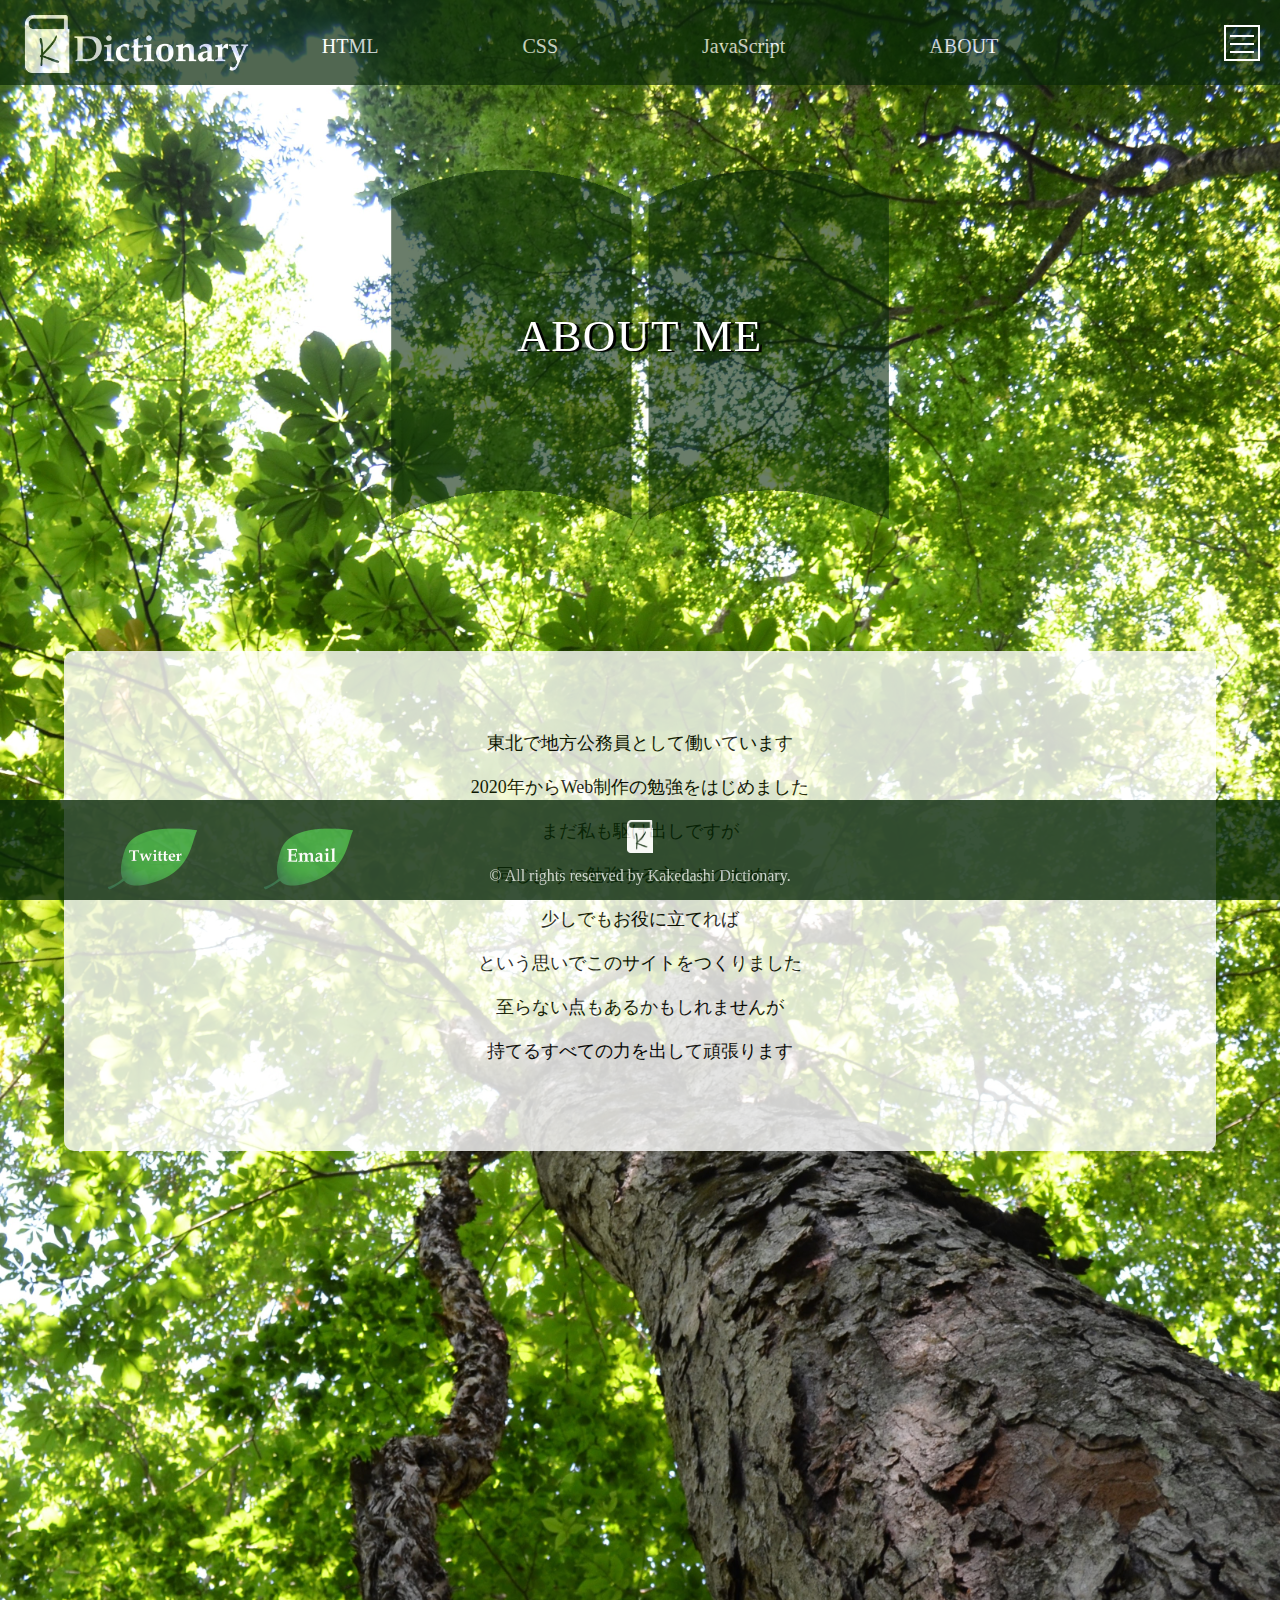
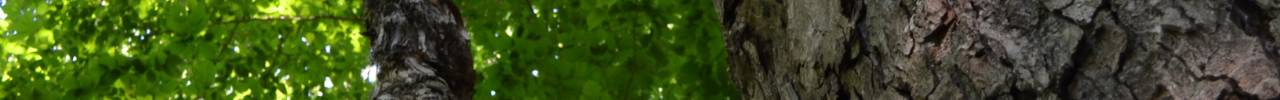
==== commit 2282f428: "07091301" ====
--- a/about.html
+++ b/about.html
@@ -50,7 +50,7 @@
       <p>少しでもお役に立てれば</p>
       <p>という思いでこのサイトをつくりました</p>
       <p>至らない点もあるかもしれませんが</p>
-      <p>持てるすべての力を出して頑張りまっす</p>
+      <p>持てるすべての力を出して頑張ります</p>
       
     </div>
     
